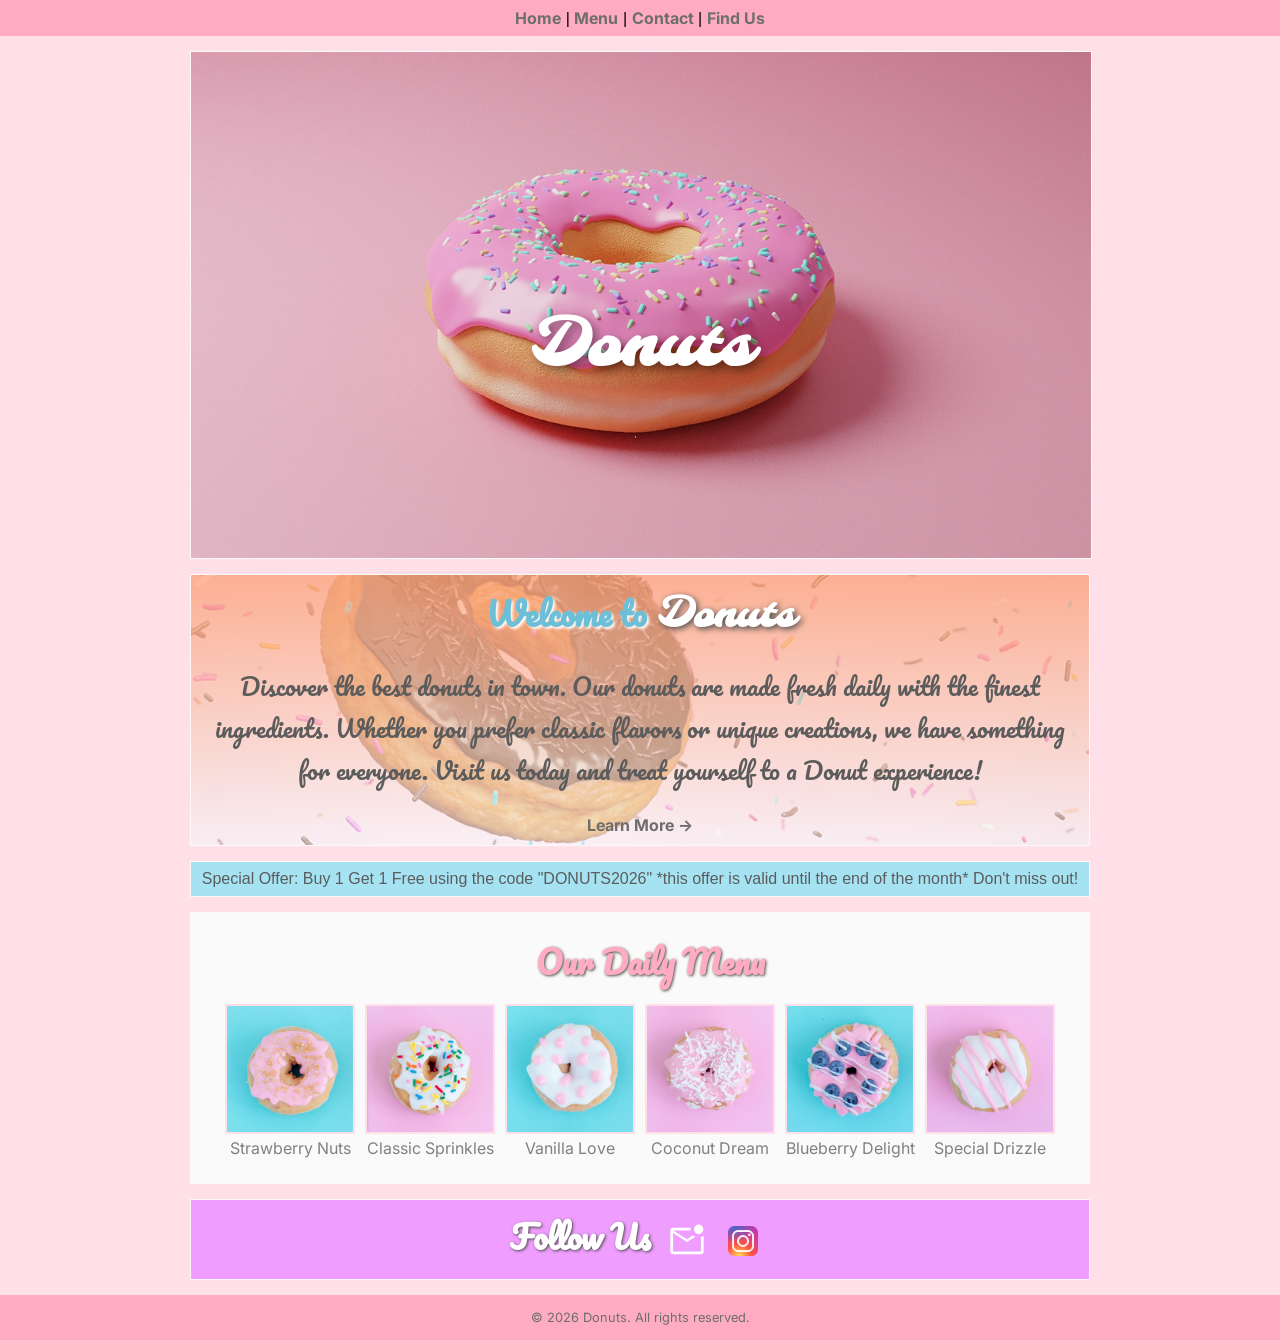
==== index.html @ 97145eba "Add files via upload" ====
<!DOCTYPE html>
<html lang="en">
<head>
    <meta charset="UTF-8">
    <meta name="viewport" content="width=device-width, initial-scale=1.0">
    <link rel="stylesheet" href="styles.css">
    <link rel="preconnect" href="https://fonts.googleapis.com">
<link rel="preconnect" href="https://fonts.gstatic.com" crossorigin>
<link href="https://fonts.googleapis.com/css2?family=Molle:ital@1&display=swap" rel="stylesheet">
<link href="https://fonts.googleapis.com/css2?family=Pacifico&display=swap" rel="stylesheet">
<link href="https://fonts.googleapis.com/css2?family=Inter:ital,opsz,wght@0,14..32,100..900;1,14..32,100..900&display=swap" rel="stylesheet">

    <title>Donuts</title>
</head>
<body>
 <div class="links">
        <a href="index.html">Home</a> |
        <a href="menu.html">Menu</a>  |
        <a href="contact.html">Contact</a> |
        <a href="map.html">Find Us</a>
 </div>
<div class="container">
     <div class="banner">
        <img src="images/img1.png" alt="Donuts Banner">
        <h1>Donuts</h1>
     </div>

     <div class="content">
        <h2>Welcome to</h2><h1>Donuts</h1>
        <p>Discover the best donuts in town. Our donuts are made fresh daily with the finest ingredients. 
        Whether you prefer classic flavors or unique creations, we have something for everyone. Visit us today and treat yourself to a Donut experience!</p>
        <a class="btn" href="#">Learn More →</a>
     </div>
    
     <div class="promo">
        <p>Special Offer: Buy 1 Get 1 Free using the code "DONUTS2026" *this offer is valid until the end of the month* Don't miss out!</p>
        </div>

     <div class="gallery">
        <h2>Our Daily Menu</h2>
        <div class="gallery-item">
            <a target="_blank" href="images/donut1.png"><img src="images/donut1.png" alt="Donut 1"></a>
              <div class="desc">Strawberry Nuts</div>
        </div>
         <div class="gallery-item">
            <a target="_blank" href="images/donut2.png"><img src="images/donut2.png" alt="Donut 2"></a>
              <div class="desc">Classic Sprinkles</div>
        </div>
         <div class="gallery-item">
            <a target="_blank" href="images/donut3.png"><img src="images/donut3.png" alt="Donut 3"></a>
            <div class="desc">Vanilla Love</div>  
        </div>
         <div class="gallery-item">
            <a target="_blank" href="images/donut4.png"><img src="images/donut4.png" alt="Donut 4"></a>
                <div class="desc">Coconut Dream</div>
        </div>
         <div class="gallery-item">
            <a target="_blank" href="images/donut5.png"><img src="images/donut5.png" alt="Donut 5"></a>
                <div class="desc">Blueberry Delight</div>
        </div>
         <div class="gallery-item">
            <a target="_blank" href="images/donut6.png"><img src="images/donut6.png" alt="Donut 6"></a>
                <div class="desc">Special Drizzle</div>
        </div>
     </div>

     <div class="social">
        <h2>Follow Us </h2><svg xmlns="http://www.w3.org/2000/svg" height="40px" viewBox="0 -960 960 960" width="40px" fill="#FFFFFF"><path d="M146.67-160q-27 0-46.84-19.83Q80-199.67 80-226.67v-506.66q0-27 19.83-46.84Q119.67-800 146.67-800h424q-3.34 16.67-4 33.33-.67 16.67 2 33.34H150l330 212L629.33-617q11.34 10.33 24.17 18.62 12.83 8.28 26.83 14.38L480-454.67 146.67-670v443.33h666.66v-348q18.87-4.85 35.27-13.59Q865-597 880-608.67v382q0 27-19.83 46.84Q840.33-160 813.33-160H146.67Zm0-573.33v506.66-506.66Zm533 53.58q-33-33.07-33-80.33 0-47.25 33.08-80.25 33.07-33 80.33-33 47.25 0 80.25 33.08 33 33.07 33 80.33 0 47.25-33.08 80.25-33.07 33-80.33 33-47.25 0-80.25-33.08Z"/></svg><img src="images/instaicon.png">
     </div>
    </div>
    <div class="footer">
        <p>&copy; 2026 Donuts. All rights reserved.</p>
    </div>
</body>
</html>
---- styles.css ----
body {
    background-color: rgb(255, 224, 233);
    margin: 0;
    font-family: sans-serif;
}
.container {
    width: 90%;
    max-width: 900px;
    margin: 0 auto;
}
.links {
    text-align: center;
    padding: 8px 0;
    background-color: rgb(255, 172, 195);
    margin-top: 0px;
}
.banner {
    position: relative;
    margin-bottom: 15px;
    margin-top: 15px;
}
.banner img {
    width: 100%;
    display: block;
    border: 1.2px solid rgb(250, 250, 250);
}
.banner h1 {
    position: absolute;
    top: 50%;
    left: 50%;
    transform: translate(-50%, -50%);
    color: white;
    font-size: 4rem;
    font-family: 'Molle', cursive;
    text-shadow: 4px 4px 10px rgba(0,0,0,0.4);
}
.content {
    text-align: center;
    padding: 10px 0;
    border: 1.2px solid rgb(250, 250, 250);
    background:
        linear-gradient(rgba(255, 168, 128, 0.8), rgba(255, 255, 255, 0.6)),
        url('images/img3.png');
    background-size: cover;
    background-position: center;
    margin-bottom: 15px;
}
.content h2 {
    font-size: 2rem;
    color: rgb(109, 191, 216);
    font-family: "Pacifico", cursive;
    margin-right: 10px;
    text-shadow: 2px 2px 3px rgb(255, 255, 255);
    display: inline; 
}
.content h1 {
    font-size: 2.5rem;
    color: white;
    text-shadow: 2px 2px 6px rgb(75, 75, 75);
    font-family: "Molle", cursive;
    margin: 0;
    display: inline; 
}
a {
    color: rgb(110, 110, 110);
    font-family: "Inter", sans-serif;
    font-size: 1rem;
    font-weight: bold;
    gap: 15px;
    text-decoration: none;
}
.content p {
    font-size: 1.5rem;
    color: rgb(92, 92, 92);
    padding: 0 20px;
    font-family: "pacifico", cursive;
}
.promo {
    border: 1.2px solid rgb(250, 250, 250);
    background-color: rgb(165, 227, 243);
    text-align: center;
    padding: 8px;
    margin-bottom: 15px;
    overflow: hidden; 
}
.promo p {
    font-size: 1rem;
    color: rgb(92, 92, 92);
    font-family: "Intel", sans-serif;
    margin: 0;
    display: inline-block; 
    white-space: nowrap; 
    animation: slide 15s linear infinite;
}
@keyframes slide {
    0% { transform: translateX(100%); }
    100% { transform: translateX(-100%); }
}
.gallery {
    border: 1.2px solid rgb(250, 250, 250);
    background-color: rgb(250, 250, 250);
    display: flex;
    flex-wrap: wrap;
    justify-content: center;
    padding-bottom: 20px;
}
.gallery h2 {
    width: 100%;
    font-size: 2rem;
    color: rgb(255, 172, 195);
    font-family: "pacifico", cursive;
    text-shadow: 1px 1px 3px rgb(75, 75, 75);
    margin: 10px 0;
    padding: 10px 0px 5px 20px;
    text-align: center;
}
.gallery-item {
    width: 140px;
    text-align: center;
}
.gallery-item img{
    width: 90%;
    border: 2px solid rgb(255, 224, 233);  
}
.gallery-item img:hover {
    border-color: rgb(255, 168, 128);
    transform: scale(1.05);
    transition: transform 0.3s ease, border-color 0.3s ease;
}
.gallery-item div.desc{
   font-size: 1rem;
    color: rgb(128, 128, 128);
    font-family: "Inter", sans-serif;
    padding-bottom: 5px;
}
.social {
    border: 1.2px solid rgb(250, 250, 250);
    background-color: rgb(239, 157, 255);
    text-align: center;
    padding: 8px;
    margin-top: 15px;
    margin-bottom: 15px;
}
.social h2 {
    font-size: 2rem;
    color: white;
    text-shadow: 1px 1px 3px rgb(75, 75, 75);
    font-family: "Pacifico", cursive;
    margin: 0;
    display: inline;
}
.social img {
    width: 40px;
    margin: 0 8px 10px 8px;
    vertical-align: middle;
    cursor: pointer;
}
.social svg {
    vertical-align: middle;
    margin: 0 8px 10px 8px;
    cursor: pointer;
}
.footer {
    text-align: center;
    padding: 2px 0;
    background-color: rgb(255, 172, 195);
    color: rgb(110, 110, 110);
    font-family: "Inter", sans-serif;
    font-size: 0.8rem;
}
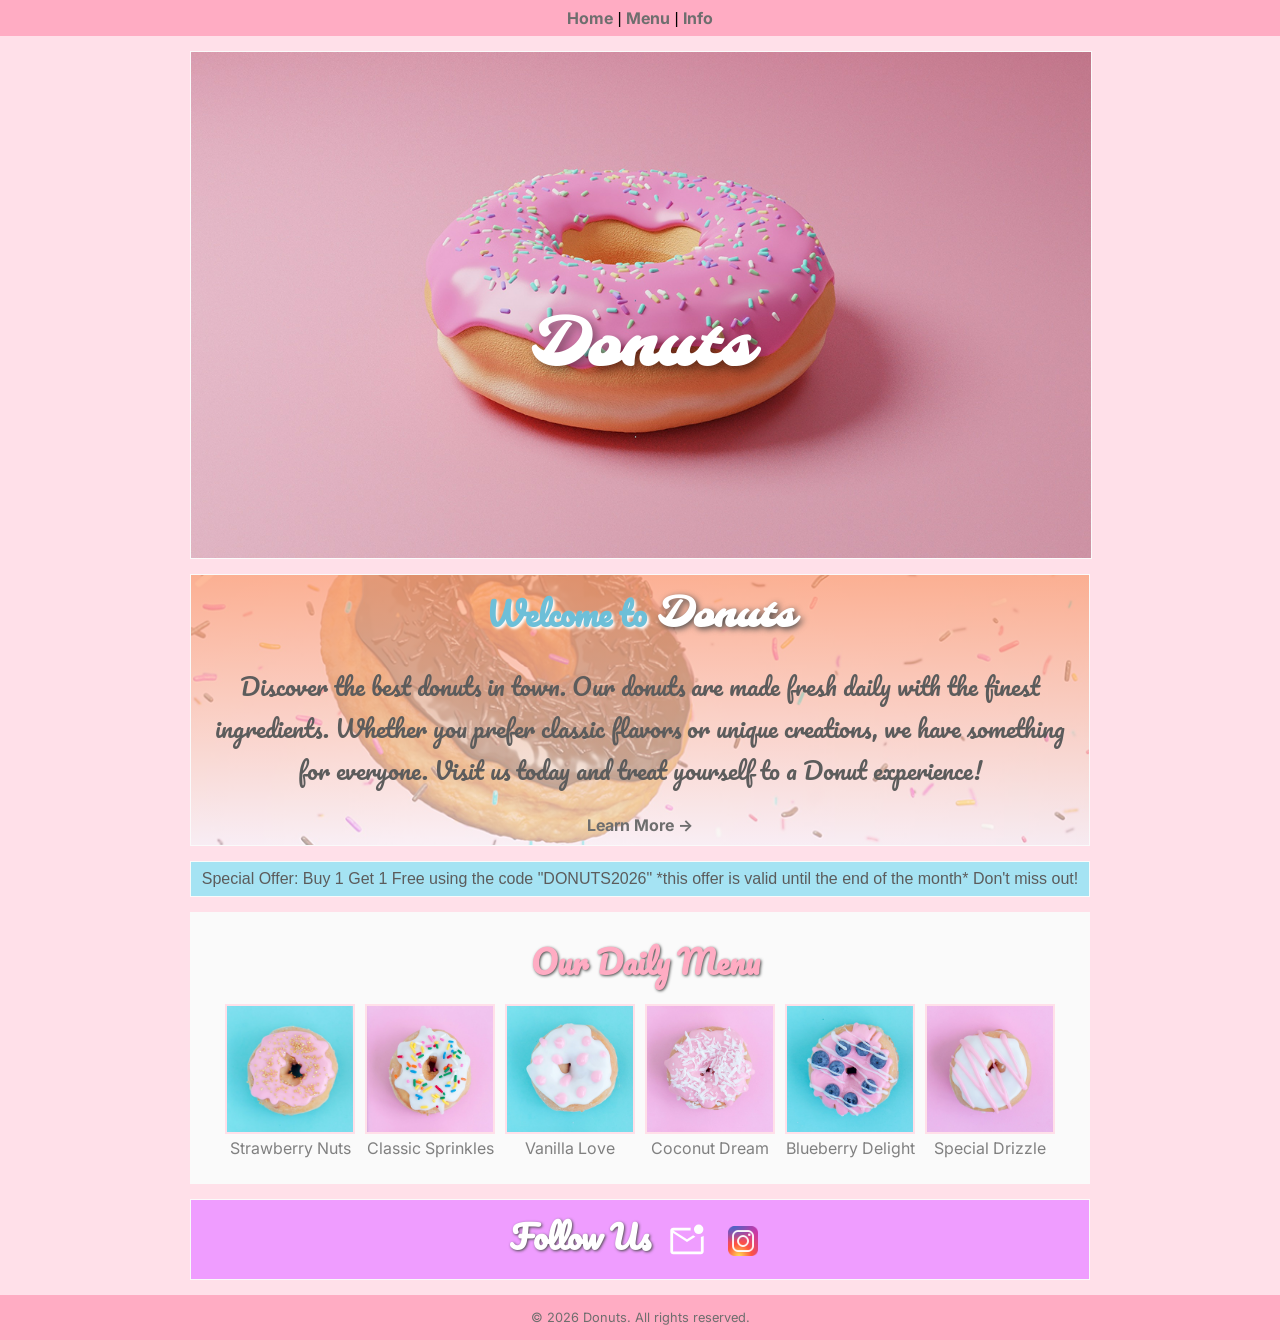
==== commit d36fd23b: "new links and favicon Updated links and added favicon to the HTML structure." ====
--- a/index.html
+++ b/index.html
@@ -9,15 +9,14 @@
 <link href="https://fonts.googleapis.com/css2?family=Molle:ital@1&display=swap" rel="stylesheet">
 <link href="https://fonts.googleapis.com/css2?family=Pacifico&display=swap" rel="stylesheet">
 <link href="https://fonts.googleapis.com/css2?family=Inter:ital,opsz,wght@0,14..32,100..900;1,14..32,100..900&display=swap" rel="stylesheet">
-
+<link rel="icon" href="data:image/svg+xml,<svg xmlns=%22http://www.w3.org/2000/svg%22 viewBox=%220 0 100 100%22><text y=%22.9em%22 font-size=%2290%22>🍩</text></svg>">
     <title>Donuts</title>
 </head>
 <body>
  <div class="links">
         <a href="index.html">Home</a> |
-        <a href="menu.html">Menu</a>  |
-        <a href="contact.html">Contact</a> |
-        <a href="map.html">Find Us</a>
+        <a href="#gallery">Menu</a>  |
+        <a href="info.html">Info</a>
  </div>
 <div class="container">
      <div class="banner">
@@ -29,14 +28,14 @@
         <h2>Welcome to</h2><h1>Donuts</h1>
         <p>Discover the best donuts in town. Our donuts are made fresh daily with the finest ingredients. 
         Whether you prefer classic flavors or unique creations, we have something for everyone. Visit us today and treat yourself to a Donut experience!</p>
-        <a class="btn" href="#">Learn More →</a>
+        <a class="btn" href="info.html">Learn More →</a>
      </div>
     
      <div class="promo">
         <p>Special Offer: Buy 1 Get 1 Free using the code "DONUTS2026" *this offer is valid until the end of the month* Don't miss out!</p>
         </div>
 
-     <div class="gallery">
+     <div class="gallery" id="gallery">
         <h2>Our Daily Menu</h2>
         <div class="gallery-item">
             <a target="_blank" href="images/donut1.png"><img src="images/donut1.png" alt="Donut 1"></a>
@@ -63,6 +62,7 @@
                 <div class="desc">Special Drizzle</div>
         </div>
      </div>
+   
 
      <div class="social">
         <h2>Follow Us </h2><svg xmlns="http://www.w3.org/2000/svg" height="40px" viewBox="0 -960 960 960" width="40px" fill="#FFFFFF"><path d="M146.67-160q-27 0-46.84-19.83Q80-199.67 80-226.67v-506.66q0-27 19.83-46.84Q119.67-800 146.67-800h424q-3.34 16.67-4 33.33-.67 16.67 2 33.34H150l330 212L629.33-617q11.34 10.33 24.17 18.62 12.83 8.28 26.83 14.38L480-454.67 146.67-670v443.33h666.66v-348q18.87-4.85 35.27-13.59Q865-597 880-608.67v382q0 27-19.83 46.84Q840.33-160 813.33-160H146.67Zm0-573.33v506.66-506.66Zm533 53.58q-33-33.07-33-80.33 0-47.25 33.08-80.25 33.07-33 80.33-33 47.25 0 80.25 33.08 33 33.07 33 80.33 0 47.25-33.08 80.25-33.07 33-80.33 33-47.25 0-80.25-33.08Z"/></svg><img src="images/instaicon.png">
@@ -72,4 +72,4 @@
         <p>&copy; 2026 Donuts. All rights reserved.</p>
     </div>
 </body>
-</html>+</html>
--- a/styles.css
+++ b/styles.css
@@ -111,7 +111,7 @@
     font-family: "pacifico", cursive;
     text-shadow: 1px 1px 3px rgb(75, 75, 75);
     margin: 10px 0;
-    padding: 10px 0px 5px 20px;
+    padding: 10px 0px 5px 10px;
     text-align: center;
 }
 .gallery-item {
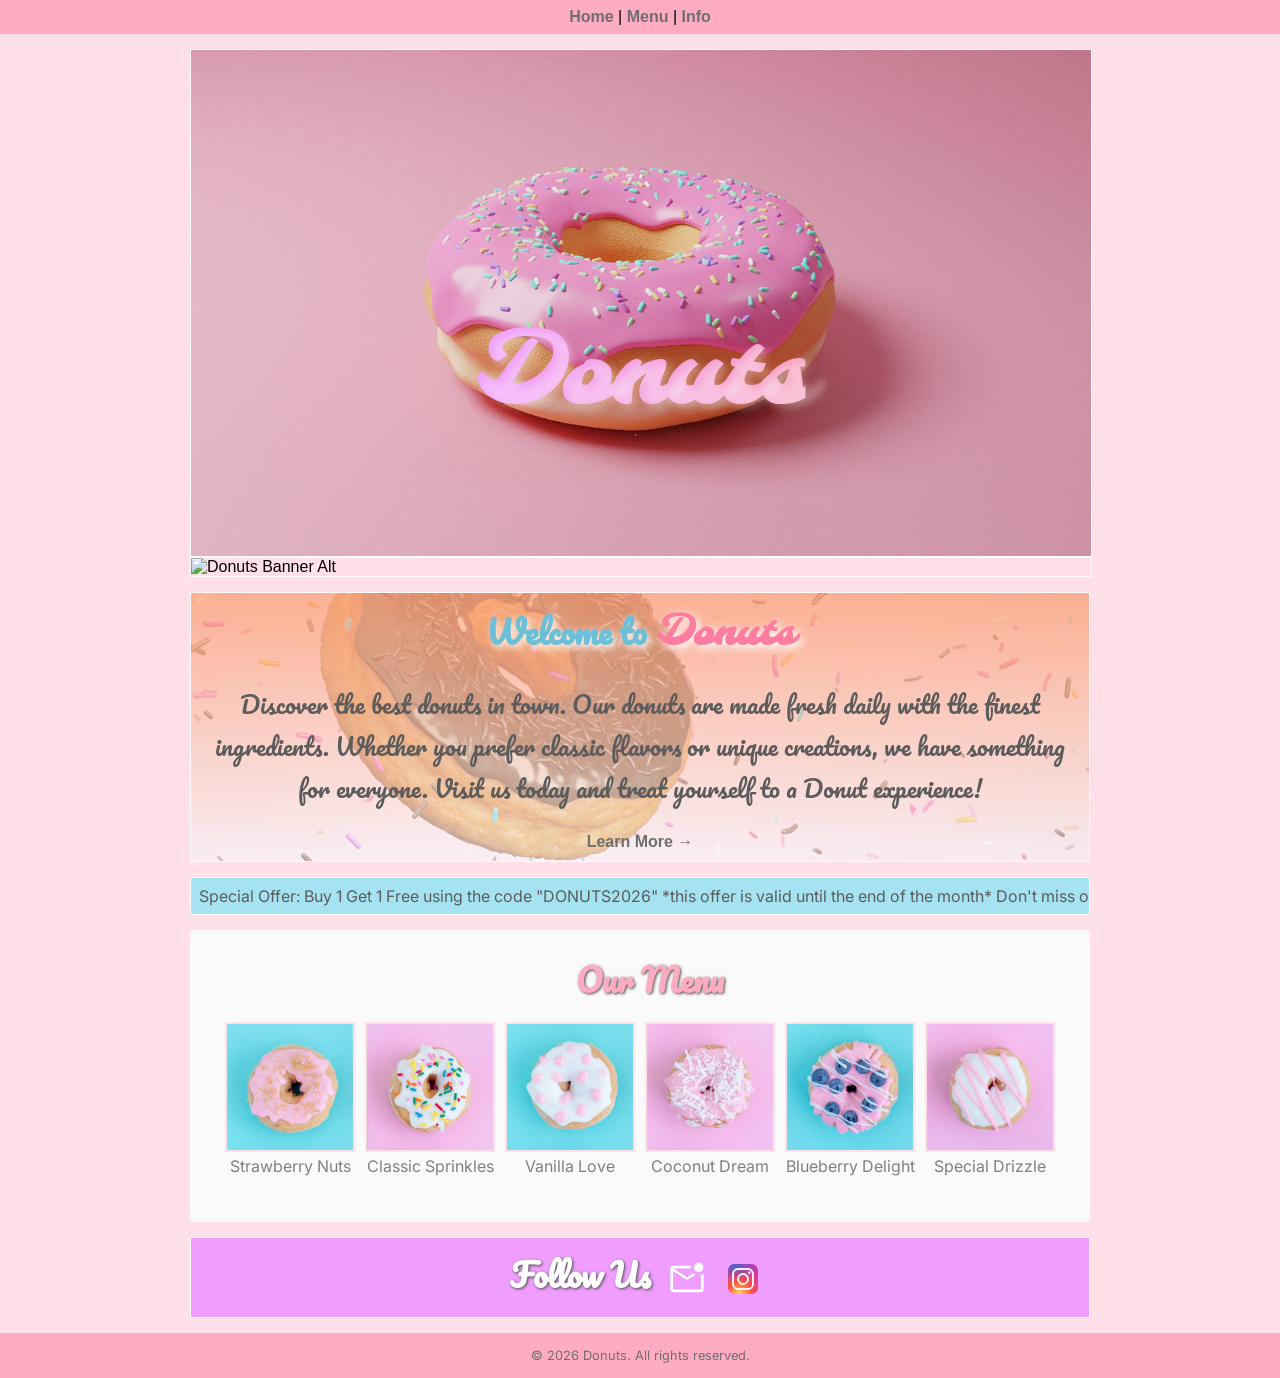
==== commit 116c56ca: "add second banner" ====
--- a/index.html
+++ b/index.html
@@ -19,11 +19,15 @@
         <a href="info.html">Info</a>
  </div>
 <div class="container">
-     <div class="banner">
+    <div class="banner">
+     <div class="firstbanner">
         <img src="images/img1.png" alt="Donuts Banner">
         <h1>Donuts</h1>
      </div>
-
+     <div class="secondbanner">
+         <img src="images/secondbanner.png" alt="Donuts Banner Alt">
+     </div>
+</div>
      <div class="content">
         <h2>Welcome to</h2><h1>Donuts</h1>
         <p>Discover the best donuts in town. Our donuts are made fresh daily with the finest ingredients. 
@@ -36,7 +40,7 @@
         </div>
 
      <div class="gallery" id="gallery">
-        <h2>Our Daily Menu</h2>
+        <h2>Our Menu</h2>
         <div class="gallery-item">
             <a target="_blank" href="images/donut1.png"><img src="images/donut1.png" alt="Donut 1"></a>
               <div class="desc">Strawberry Nuts</div>
--- a/styles.css
+++ b/styles.css
@@ -29,10 +29,32 @@
     top: 50%;
     left: 50%;
     transform: translate(-50%, -50%);
-    color: white;
-    font-size: 4rem;
+
+    font-size: 6rem;
     font-family: 'Molle', cursive;
-    text-shadow: 4px 4px 10px rgba(0,0,0,0.4);
+
+    background: linear-gradient(
+        270deg,
+        #ff98b6,
+        rgb(165, 227, 243),
+        #ffa87f,
+        rgb(239, 157, 255)
+    );
+
+    background-size: 600% 600%;
+
+    -webkit-background-clip: text;
+    -webkit-text-fill-color: transparent;
+
+    animation: gradientMove 10s ease infinite;
+
+    text-shadow: 4px 4px 8px rgba(255, 255, 255, 0.35);
+}
+
+@keyframes gradientMove {
+    0% { background-position: 0% 50%; }
+    50% { background-position: 100% 50%; }
+    100% { background-position: 0% 50%; }
 }
 .content {
     text-align: center;
@@ -50,24 +72,28 @@
     color: rgb(109, 191, 216);
     font-family: "Pacifico", cursive;
     margin-right: 10px;
-    text-shadow: 2px 2px 3px rgb(255, 255, 255);
+    text-shadow: 3px 3px 8px rgb(255, 255, 255);
     display: inline; 
 }
 .content h1 {
     font-size: 2.5rem;
-    color: white;
-    text-shadow: 2px 2px 6px rgb(75, 75, 75);
+    color:rgb(255, 124, 161);
+    text-shadow: 3px 3px 8px rgb(255, 255, 255);
     font-family: "Molle", cursive;
     margin: 0;
     display: inline; 
 }
 a {
     color: rgb(110, 110, 110);
-    font-family: "Inter", sans-serif;
+    font-family: "", sans-serif;
     font-size: 1rem;
     font-weight: bold;
     gap: 15px;
     text-decoration: none;
+}
+.btn a {
+    display: inline-block;      
+    padding-bottom: 20px;
 }
 .content p {
     font-size: 1.5rem;
@@ -86,7 +112,7 @@
 .promo p {
     font-size: 1rem;
     color: rgb(92, 92, 92);
-    font-family: "Intel", sans-serif;
+    font-family: "Inter", sans-serif;
     margin: 0;
     display: inline-block; 
     white-space: nowrap; 
@@ -111,12 +137,13 @@
     font-family: "pacifico", cursive;
     text-shadow: 1px 1px 3px rgb(75, 75, 75);
     margin: 10px 0;
-    padding: 10px 0px 5px 10px;
+    padding: 10px 0px 5px 20px;
     text-align: center;
 }
 .gallery-item {
     width: 140px;
     text-align: center;
+    padding-bottom: 20px;
 }
 .gallery-item img{
     width: 90%;
@@ -167,4 +194,4 @@
     color: rgb(110, 110, 110);
     font-family: "Inter", sans-serif;
     font-size: 0.8rem;
-}+}
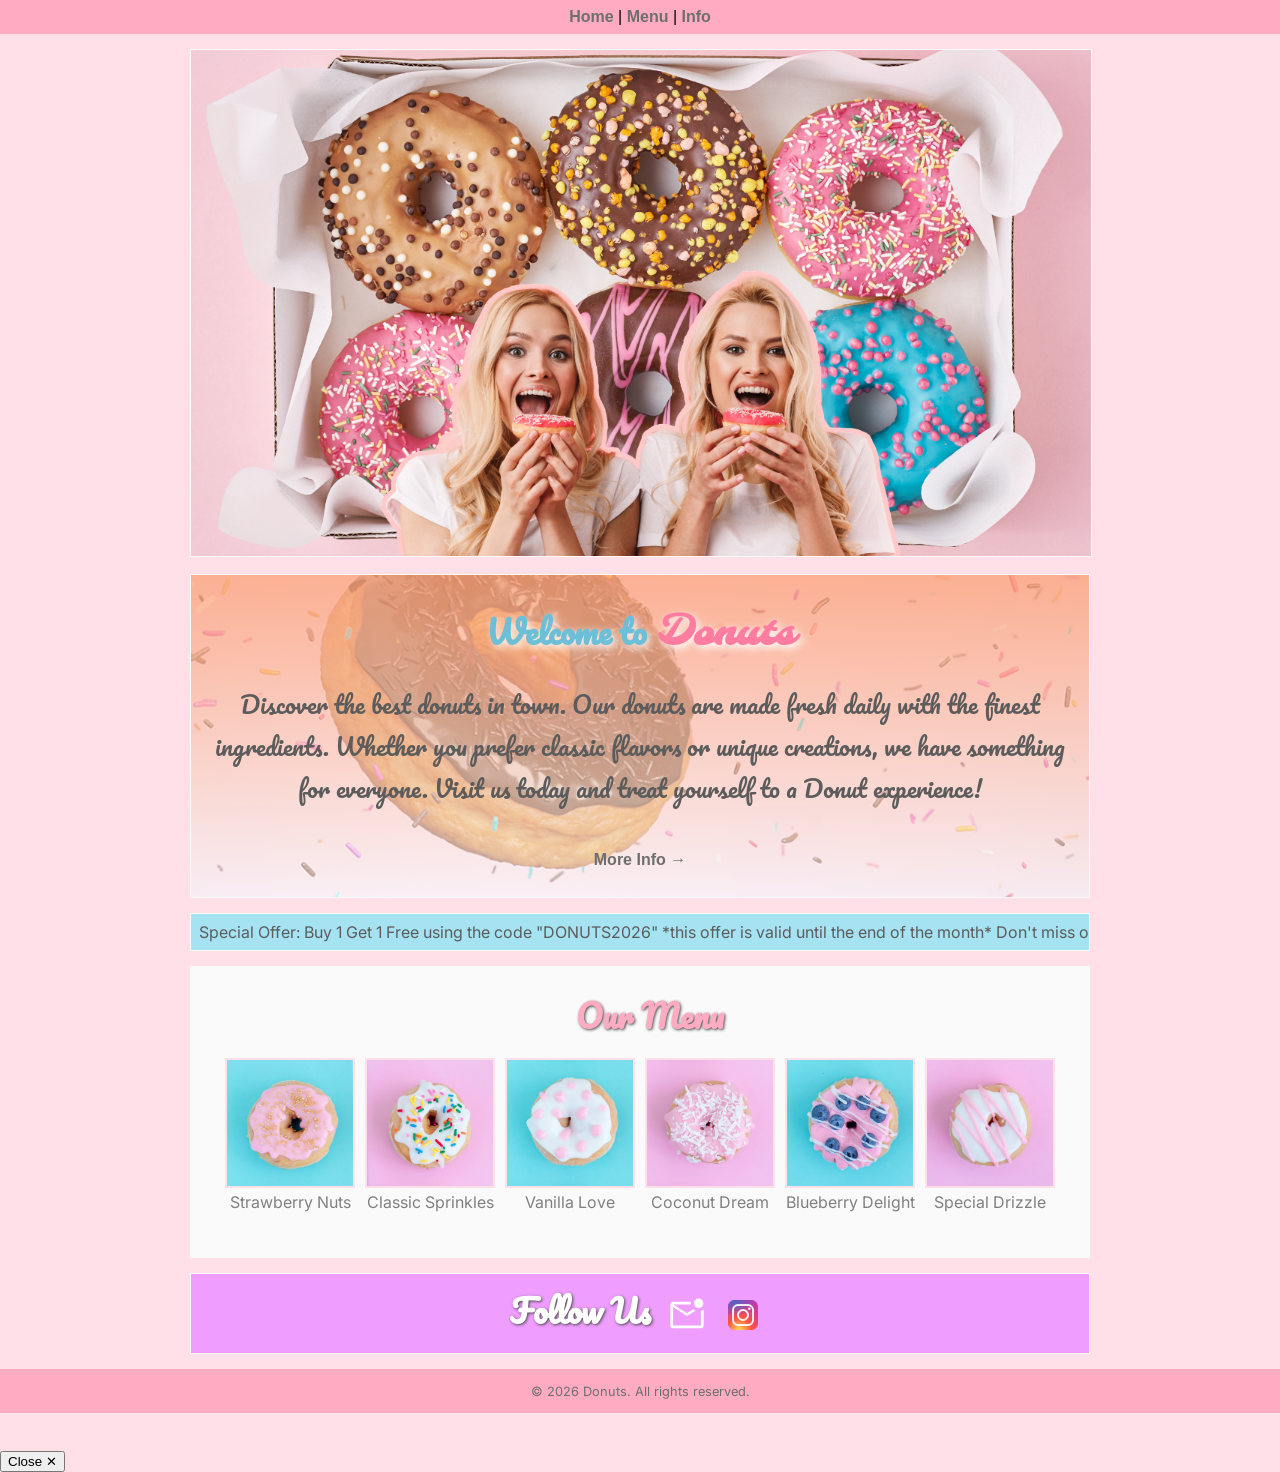
==== commit 14ec8dbc: "Implement modal for image gallery Added modal functionality for donut images with descriptions." ====
--- a/index.html
+++ b/index.html
@@ -29,45 +29,67 @@
      </div>
 </div>
      <div class="content">
-        <h2>Welcome to</h2><h1>Donuts</h1>
+        <br><h2>Welcome to</h2><h1>Donuts</h1>
         <p>Discover the best donuts in town. Our donuts are made fresh daily with the finest ingredients. 
-        Whether you prefer classic flavors or unique creations, we have something for everyone. Visit us today and treat yourself to a Donut experience!</p>
-        <a class="btn" href="info.html">Learn More →</a>
+        Whether you prefer classic flavors or unique creations, we have something for everyone. Visit us today and treat yourself to a Donut experience!</p><br>
+        <a class="btn" href="info.html">More Info →</a><br><br>
      </div>
-    
      <div class="promo">
         <p>Special Offer: Buy 1 Get 1 Free using the code "DONUTS2026" *this offer is valid until the end of the month* Don't miss out!</p>
         </div>
-
      <div class="gallery" id="gallery">
         <h2>Our Menu</h2>
         <div class="gallery-item">
-            <a target="_blank" href="images/donut1.png"><img src="images/donut1.png" alt="Donut 1"></a>
+            <img src="images/donut1.png" 
+     alt="Strawberry Nuts"
+     onclick="openModal(
+        'images/donut1.png',
+        'Strawberry Nuts',
+        'Strawberry glaze with roasted almonds'
+     )">
               <div class="desc">Strawberry Nuts</div>
         </div>
          <div class="gallery-item">
-            <a target="_blank" href="images/donut2.png"><img src="images/donut2.png" alt="Donut 2"></a>
+            <img src="images/donut2.png" alt="Donut 2" onclick="openModal(
+        'images/donut2.png',
+        'Classic Sprinkles',
+        'Classic donut with colorful sprinkles'
+     )">
               <div class="desc">Classic Sprinkles</div>
         </div>
          <div class="gallery-item">
-            <a target="_blank" href="images/donut3.png"><img src="images/donut3.png" alt="Donut 3"></a>
+            <img src="images/donut3.png" alt="Donut 3" onclick="openModal(
+        'images/donut3.png',
+        'Vanilla Love',
+        'Delicious vanilla donut with a hint of vanilla extract'
+     )">
             <div class="desc">Vanilla Love</div>  
         </div>
          <div class="gallery-item">
-            <a target="_blank" href="images/donut4.png"><img src="images/donut4.png" alt="Donut 4"></a>
+            <img src="images/donut4.png" alt="Donut 4" onclick="openModal(
+        'images/donut4.png',
+        'Coconut Dream',
+        'Tropical coconut donut with a crispy exterior'
+     )">
                 <div class="desc">Coconut Dream</div>
         </div>
          <div class="gallery-item">
-            <a target="_blank" href="images/donut5.png"><img src="images/donut5.png" alt="Donut 5"></a>
+            <img src="images/donut5.png" alt="Donut 5" onclick="openModal(
+        'images/donut5.png',
+        'Blueberry Delight',
+        'Fresh blueberry donut with a sweet glaze'
+     )">
                 <div class="desc">Blueberry Delight</div>
         </div>
          <div class="gallery-item">
-            <a target="_blank" href="images/donut6.png"><img src="images/donut6.png" alt="Donut 6"></a>
+            <img src="images/donut6.png" alt="Donut 6" onclick="openModal(
+        'images/donut6.png',
+        'Special Drizzle',
+        'Exclusive drizzle topping on our classic donut'
+     )">
                 <div class="desc">Special Drizzle</div>
         </div>
      </div>
-   
-
      <div class="social">
         <h2>Follow Us </h2><svg xmlns="http://www.w3.org/2000/svg" height="40px" viewBox="0 -960 960 960" width="40px" fill="#FFFFFF"><path d="M146.67-160q-27 0-46.84-19.83Q80-199.67 80-226.67v-506.66q0-27 19.83-46.84Q119.67-800 146.67-800h424q-3.34 16.67-4 33.33-.67 16.67 2 33.34H150l330 212L629.33-617q11.34 10.33 24.17 18.62 12.83 8.28 26.83 14.38L480-454.67 146.67-670v443.33h666.66v-348q18.87-4.85 35.27-13.59Q865-597 880-608.67v382q0 27-19.83 46.84Q840.33-160 813.33-160H146.67Zm0-573.33v506.66-506.66Zm533 53.58q-33-33.07-33-80.33 0-47.25 33.08-80.25 33.07-33 80.33-33 47.25 0 80.25 33.08 33 33.07 33 80.33 0 47.25-33.08 80.25-33.07 33-80.33 33-47.25 0-80.25-33.08Z"/></svg><img src="images/instaicon.png">
      </div>
@@ -75,5 +97,29 @@
     <div class="footer">
         <p>&copy; 2026 Donuts. All rights reserved.</p>
     </div>
+    <div id="modal" class="modal">
+  <div class="modal-box">
+    <img id="modal-img">
+    <h2 id="modal-title"></h2>
+    <p id="modal-desc"></p>
+    <button class="btn" onclick="closeModal()">Close ✕</button>
+  </div>
+</div>
+<script>
+function openModal(img, title, desc) {
+    document.getElementById("modal").style.display = "block";
+    document.getElementById("modal-img").src = img;
+    document.getElementById("modal-title").innerText = title;
+    document.getElementById("modal-desc").innerText = desc;
+}
+function closeModal() {
+    document.getElementById("modal").style.display = "none";
+}
+window.onclick = function(e) {
+    if (e.target.id === "modal") {
+        closeModal();
+    }
+}
+</script>
 </body>
 </html>
--- a/styles.css
+++ b/styles.css
@@ -18,21 +18,42 @@
     position: relative;
     margin-bottom: 15px;
     margin-top: 15px;
+    height: 510px;
 }
 .banner img {
     width: 100%;
     display: block;
     border: 1.2px solid rgb(250, 250, 250);
+}
+.firstbanner,
+.secondbanner {
+    position: absolute;
+    inset: 0;
+     animation-timing-function: ease-in-out;
+}
+.firstbanner {
+    animation: fade1 10s infinite;
+}
+.secondbanner {
+    animation: fade2 10s infinite;
+}
+@keyframes fade1 {
+    0%, 45%   { opacity: 1; }
+    55%, 95%  { opacity: 0; }
+    100%      { opacity: 1; }
+}
+@keyframes fade2 {
+    0%, 45%   { opacity: 0; }
+    55%, 95%  { opacity: 1; }
+    100%      { opacity: 0; }
 }
 .banner h1 {
     position: absolute;
     top: 50%;
     left: 50%;
     transform: translate(-50%, -50%);
-
-    font-size: 6rem;
+    font-size: clamp(2.5rem, 8vw, 6rem);
     font-family: 'Molle', cursive;
-
     background: linear-gradient(
         270deg,
         #ff98b6,
@@ -40,17 +61,12 @@
         #ffa87f,
         rgb(239, 157, 255)
     );
-
     background-size: 600% 600%;
-
     -webkit-background-clip: text;
     -webkit-text-fill-color: transparent;
-
     animation: gradientMove 10s ease infinite;
-
     text-shadow: 4px 4px 8px rgba(255, 255, 255, 0.35);
 }
-
 @keyframes gradientMove {
     0% { background-position: 0% 50%; }
     50% { background-position: 100% 50%; }
@@ -195,3 +211,29 @@
     font-family: "Inter", sans-serif;
     font-size: 0.8rem;
 }
+/* mobile design */
+@media (max-width: 600px) {
+    .banner {
+        height: 193px;
+    }
+    .banner h1 {
+        font-size: clamp(3.5rem, 10vw, 3.5rem);
+        text-align: center;
+        width: 90%;          
+    }
+    .content h1 {
+        font-size: 2rem;
+    }
+    .content h2 {
+        font-size: 1.5rem;
+    }
+    .content p {
+        font-size: 1.1rem;
+    }
+    .gallery-item {
+        width: 45%;
+    }
+    .promo p {
+        font-size: 0.9rem;
+    }
+}
